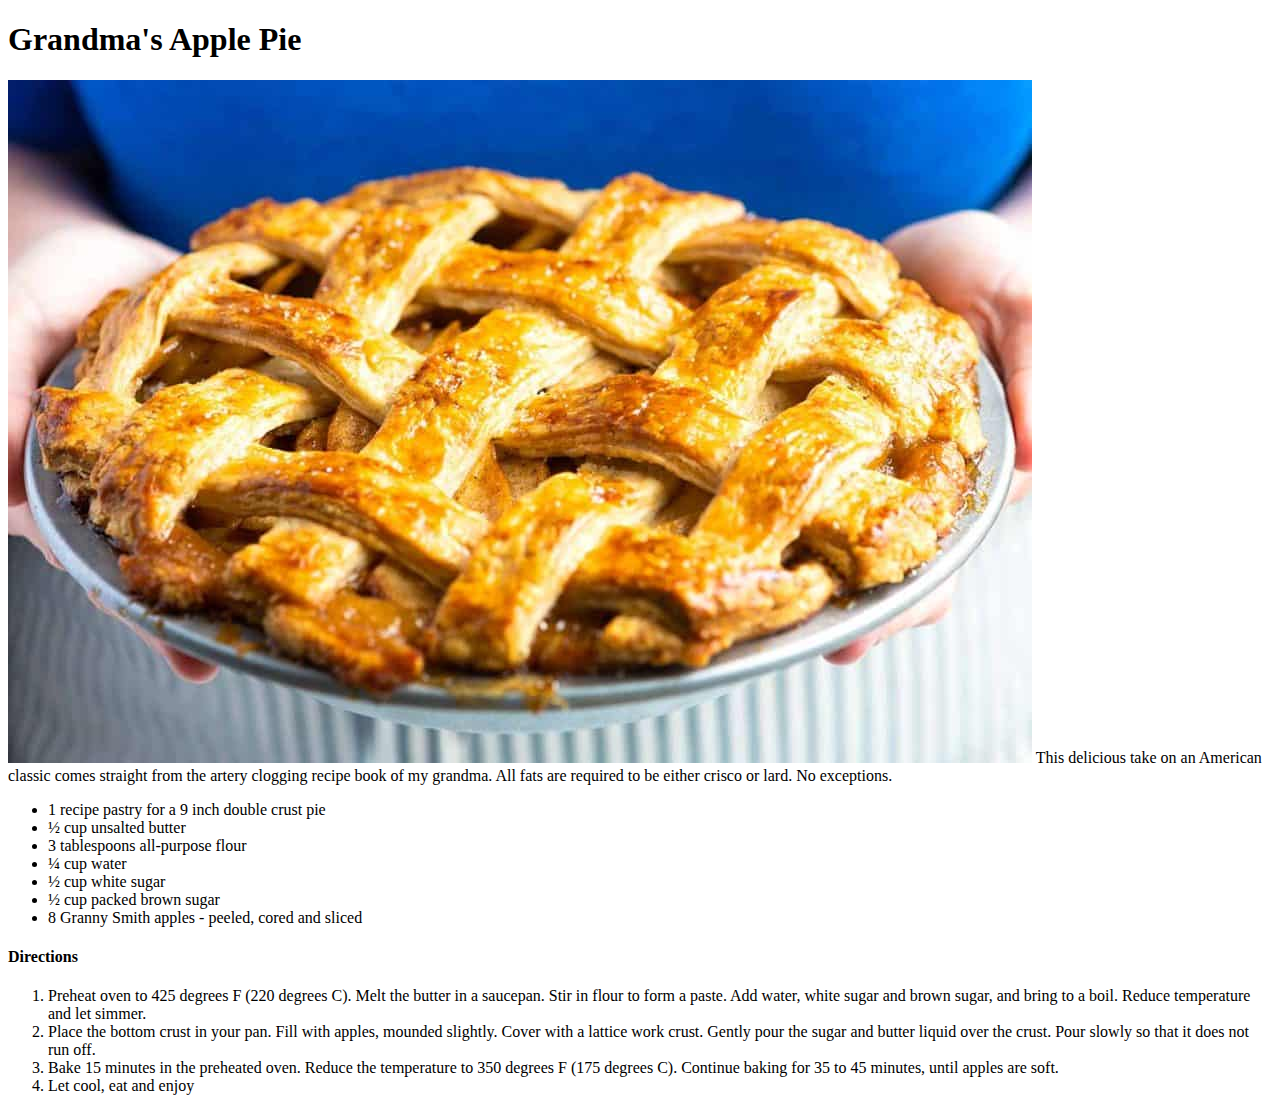
==== Recipes/ApplePie.html @ ec504213 "Added first 3 recipes plus index" ====
<!DOCTYPE html>
<html lang="en">
<head>
    <meta charset="UTF-8">
    <meta http-equiv="X-UA-Compatible" content="IE=edge">
    <meta name="viewport" content="width=device-width, initial-scale=1.0">
    <title>Apple Pie</title>
</head>
<body>
    <h1>Grandma's Apple Pie</h1>
    <img src="../images/applepie.jpg" alt="Apple Pie">
    This delicious take on an American classic comes straight from the artery clogging recipe book of my grandma. All fats are required to be either crisco or lard. No exceptions.
    <ul>
        <li>1 recipe pastry for a 9 inch double crust pie</li>
        <li>½ cup unsalted butter</li>
        <li> 3 tablespoons all-purpose flour</li>
        <li>¼ cup water</li>
        <li>½ cup white sugar</li>
        <li>½ cup packed brown sugar</li>
        <li>8 Granny Smith apples - peeled, cored and sliced</li>
    </ul>
    <h4>Directions</h4>
    <ol>
        <li>Preheat oven to 425 degrees F (220 degrees C). Melt the butter in a saucepan. Stir in flour to form a paste. Add water, white sugar and brown sugar, and bring to a boil. Reduce temperature and let simmer.</li>
        <li>Place the bottom crust in your pan. Fill with apples, mounded slightly. Cover with a lattice work crust. Gently pour the sugar and butter liquid over the crust. Pour slowly so that it does not run off.</li>
        <li>Bake 15 minutes in the preheated oven. Reduce the temperature to 350 degrees F (175 degrees C). Continue baking for 35 to 45 minutes, until apples are soft.</li>
        <li>Let cool, eat and enjoy</li>
    </ol>
</body>
</html>
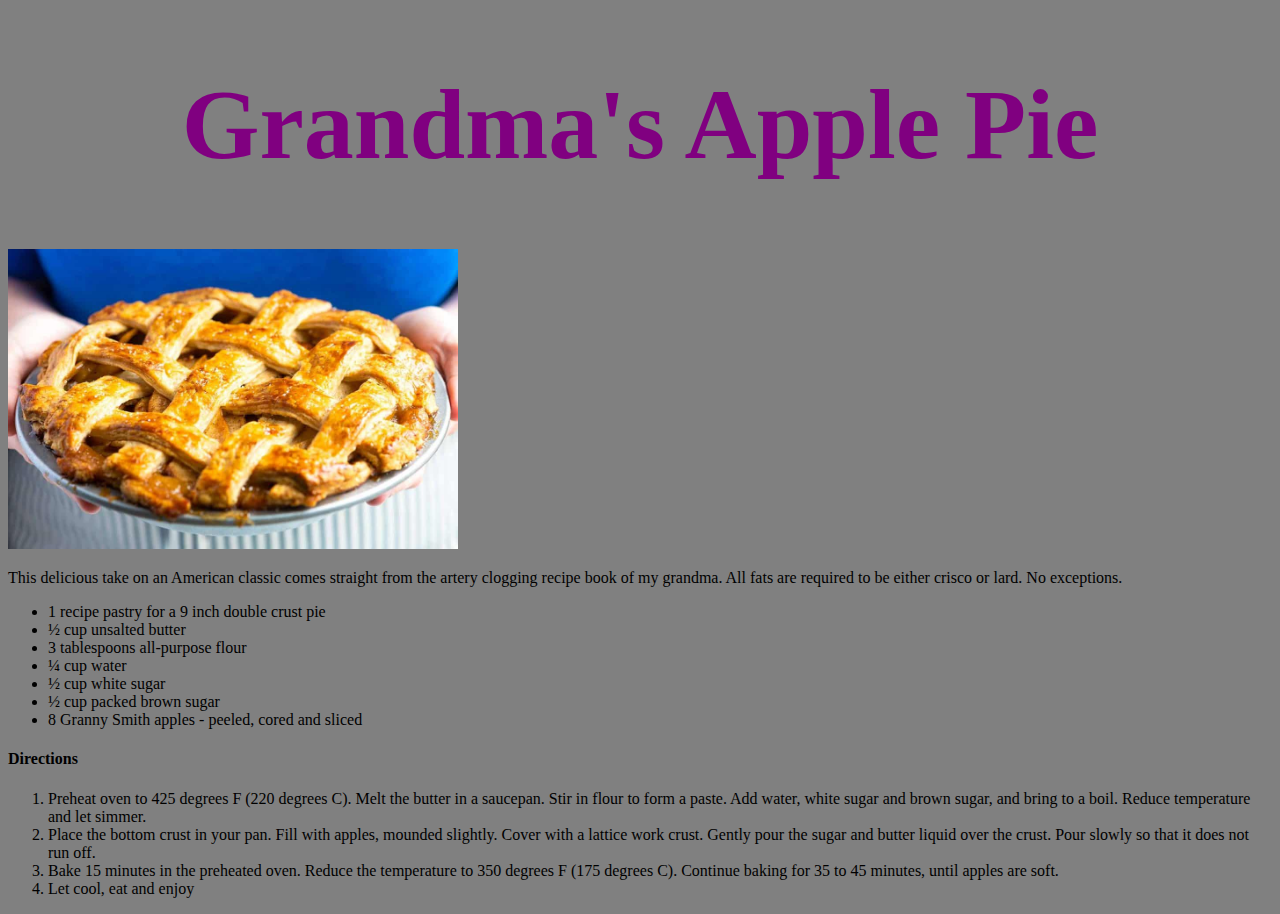
==== commit 646db60a: "added css" ====
--- a/Recipes/ApplePie.html
+++ b/Recipes/ApplePie.html
@@ -1,15 +1,16 @@
 <!DOCTYPE html>
 <html lang="en">
 <head>
+    <link rel="stylesheet" href="../styles.css">
     <meta charset="UTF-8">
     <meta http-equiv="X-UA-Compatible" content="IE=edge">
     <meta name="viewport" content="width=device-width, initial-scale=1.0">
     <title>Apple Pie</title>
 </head>
 <body>
-    <h1>Grandma's Apple Pie</h1>
+    <h1 class="headers">Grandma's Apple Pie</h1>
     <img src="../images/applepie.jpg" alt="Apple Pie">
-    This delicious take on an American classic comes straight from the artery clogging recipe book of my grandma. All fats are required to be either crisco or lard. No exceptions.
+    <p>This delicious take on an American classic comes straight from the artery clogging recipe book of my grandma. All fats are required to be either crisco or lard. No exceptions.</p>
     <ul>
         <li>1 recipe pastry for a 9 inch double crust pie</li>
         <li>½ cup unsalted butter</li>
--- a/styles.css
+++ b/styles.css
@@ -0,0 +1,23 @@
+html {
+    background-color: grey;
+}
+.headers {
+    font-family: "Times New Roman", sans-serif;
+    font-size: 100px;
+    color: purple;
+    text-align: center;
+}
+.bullets {
+    color: black;
+}
+a:visited {
+    color: hotpink;
+}
+a:link {
+    color: lavender;
+}
+img {
+    width:auto;
+    height: 300px;
+    align-items: center;
+}